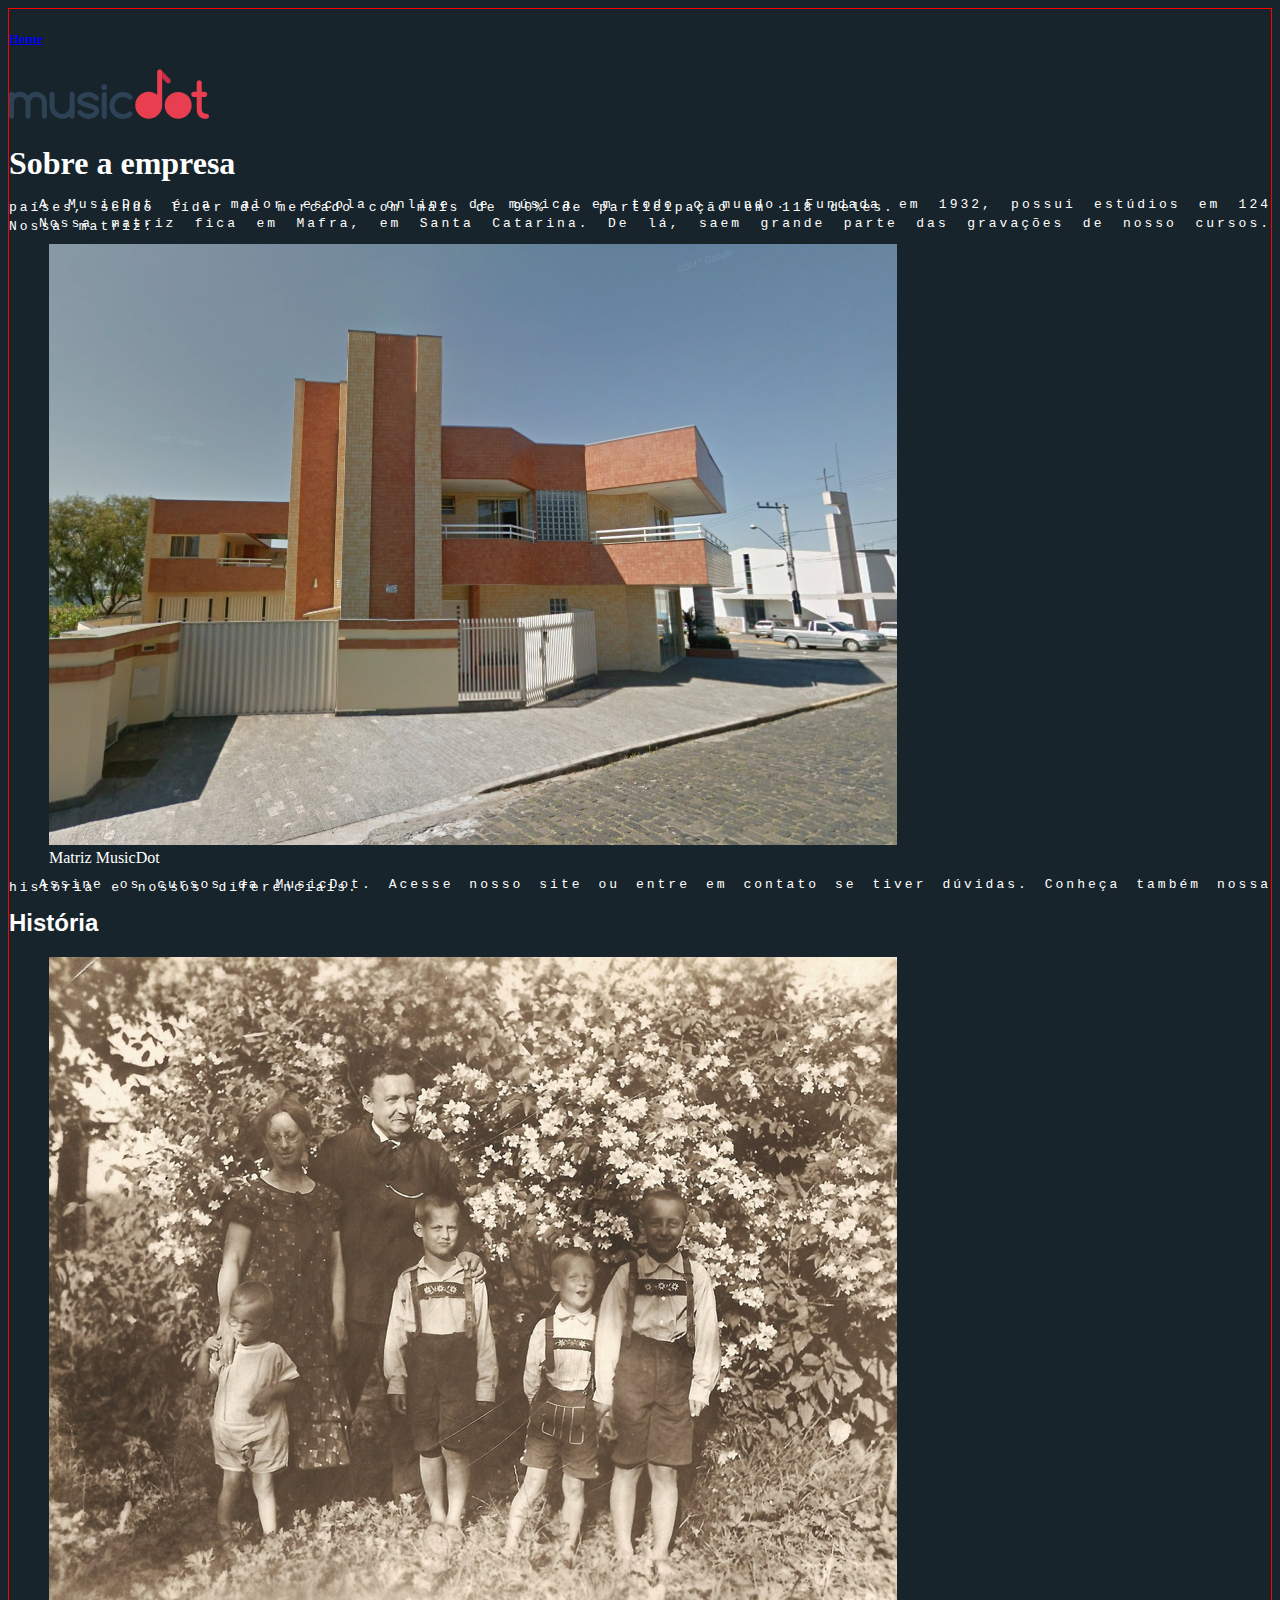
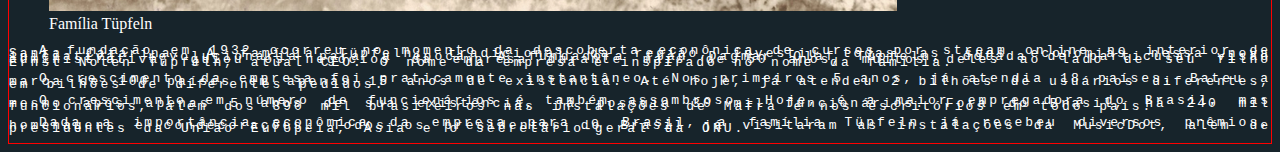
==== projeto-musicdot/sobre.html @ 9d93fa27 "teste no css" ====
<!Doctype html>

<html lang="pt-BR">
    <head>
        <meta charset="utf-8"/>
        <title>
            MusicDot | Sobre a empresa
        </title>
        <link href="img/favicon.ico" rel="icon" />
    </head>
    <style>
        body{ 
            background-color:#17242b;
            color:white;
            border-color: red;
            border-style: solid;
            border-width: 1px;
            
        }
        p{
            font-family:monospace;
            text-align: justify;
        }
        h1 {
            font-family:serif;
        }
        h2 {
            font-family:sans-serif
        }
        p {
            line-height: 3px; /* tamanho da altura de cada linha */
            letter-spacing: 3px; /* tamanho do espaço entre cada letra */
            word-spacing: 5px; /* tamanho do espaço entre cada palavra */
            text-indent: 30px; /* tamanho da margem da primeira linha do texto */
        }

    </style>
    <body>
        <h5><a href="index.html">Home</a></h5>
        
        <img src="img/logo.svg" alt="MusicDot">

        <h1> Sobre a empresa </h1>

        <p>
            A MusicDot é a maior escola online de música em todo o mundo. Fundada em 1932, possui estúdios em 124 países, sendo líder de mercado com mais de 90% de participação em 118 deles.
        </p>

        <p>
            Nossa matriz fica em Mafra, em Santa Catarina. De lá, saem grande parte das gravações de nosso
            cursos. Nossa matriz:
        </p>

        <figure>
            <img src="img/matriz-musicdot.png" alt="Matriz da musicdot"/>
            <figcaption>Matriz MusicDot</figcaption>
        </figure>

        <p>
            Assine os cursos da MusicDot. Acesse nosso site ou entre em contato
            se tiver dúvidas. Conheça também nossa história e nossos diferenciais.
        </p>

        <h2> História </h2>

        <figure>
            <img src="img/familia-tupfeln.jpg" alt="Foto da família tüpfeln">
            <figcaption>Família Tüpfeln</figcaption>
        </figure>

        <p>
            A fundação em 1932 ocorreu no momento da descoberta econônica de cursos por stream online no interior de Santa Catarina. A família Tüpfeln, tradicional da região, investiu todas as suas economias nessa nova iniciativa, revolucionária para a época. A fundadora frau Dagmar Olaf Tüpfeln, dotada de particular visão administrativa, guiou os negócios da empresa durante mais de 50 anos, muitos deles ao lado de seu filho Ernst Noten Tüpfeln, atual CEO. O nome da empresa é inspirado no nome da família.
        </p>

        <p>
            O crescimento da empresa foi praticamente instantâneo. Nos primeiros 5 anos, já atendia 18 países. Bateu a marca de 100 países em apenas 15 anos de existência. Até hoje, já atendeu 2 bilhões de usuários diferentes, em bilhões de diferentes pedidos.
        </p>

        <p>
            O crescimento em número de funcionários é também assombroso. Hoje, é a maior empregadora do Brasil, mas mesmo após apenas 5 anos de sua existência, já possuía 30 mil funcionários. Fora do Brasil, há 240 mil funcionários, além dos 890 mil brasileiros nas instalações de Mafra e nos escritórios em todo país.
        </p>

        <p>
            Dada a importância econômica da empresa para o Brasil, a família Tüpfeln já recebeu diversos prêmios, homenagens e condecorações. Todos os presidentes do Brasil já visitaram as instalações da MusicDot, além de presidentes da União Européia, Ásia e o secretário-geral da ONU.
        </p>
    </body>
</html>
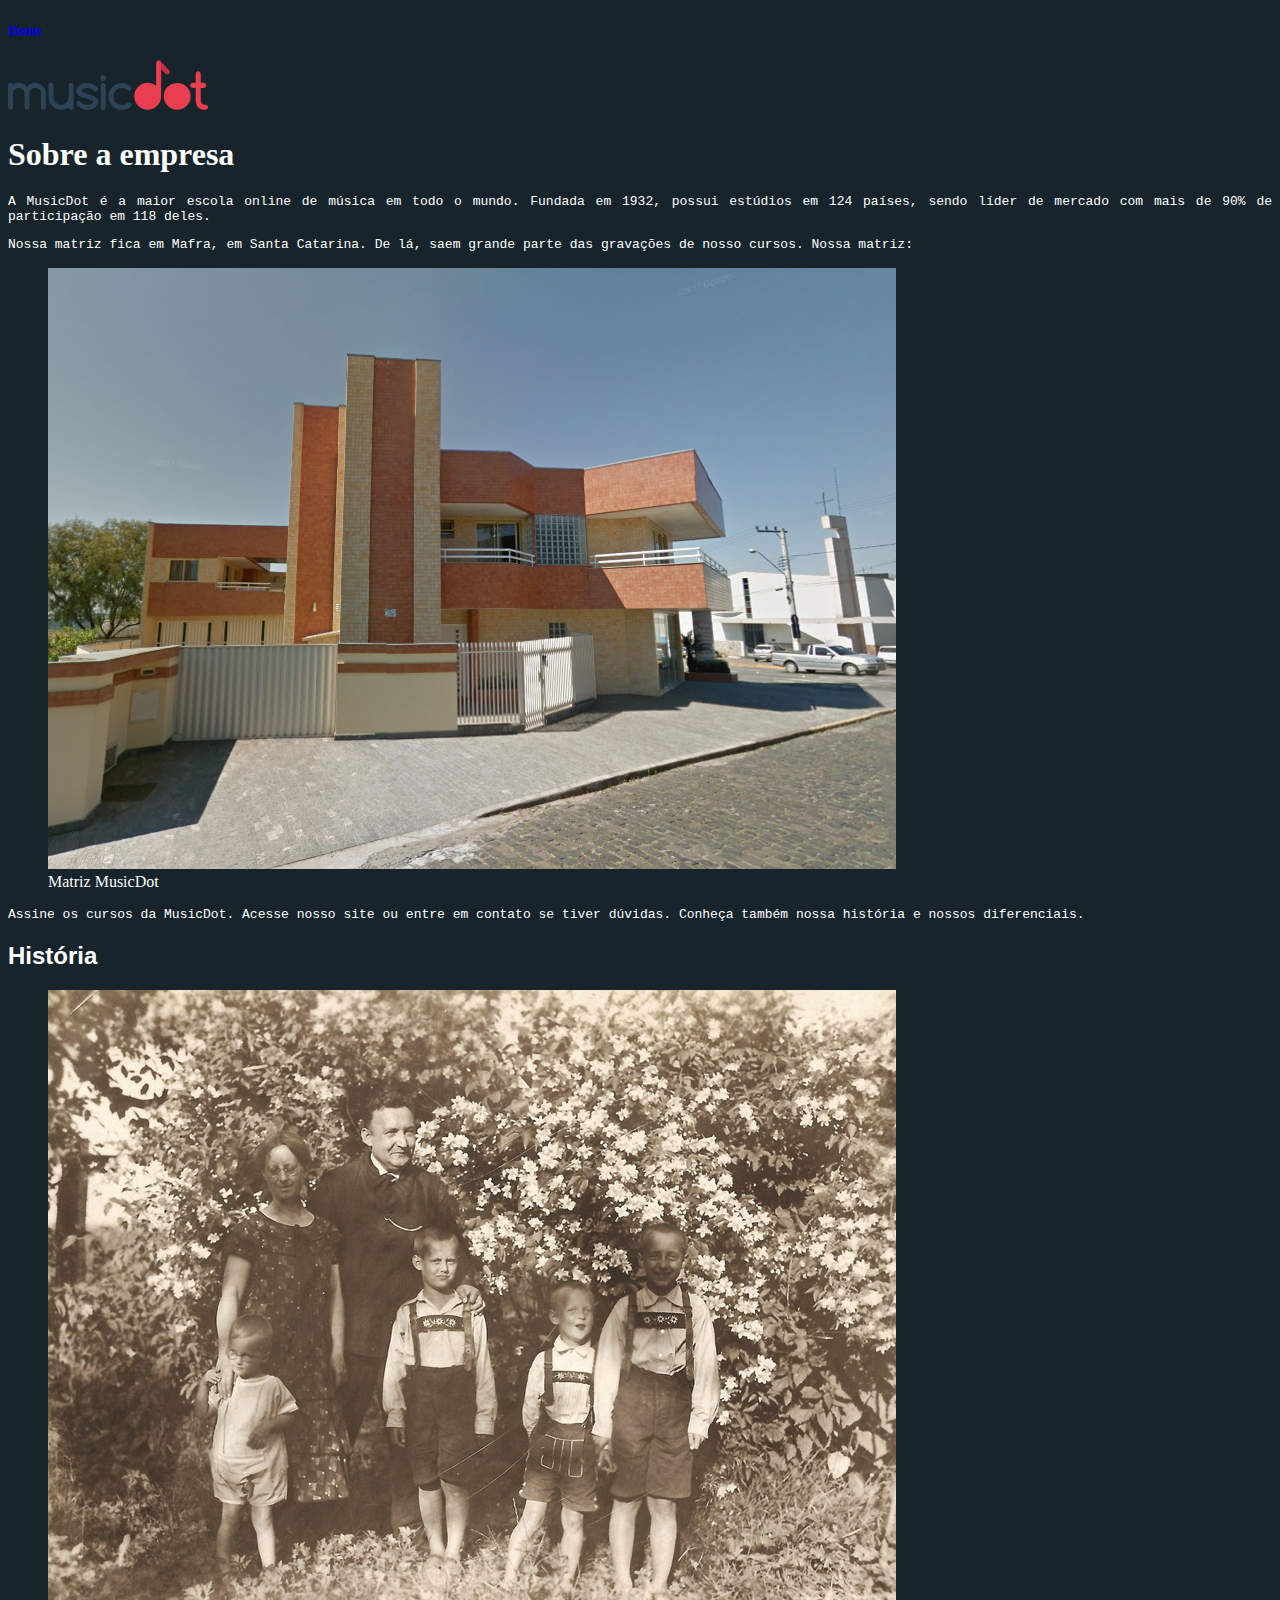
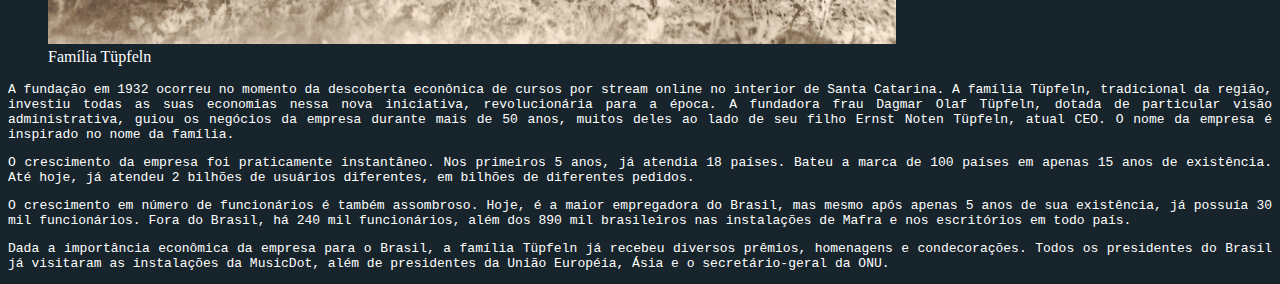
==== commit 0bd6e7e0: "teste undone" ====
--- a/projeto-musicdot/sobre.html
+++ b/projeto-musicdot/sobre.html
@@ -11,11 +11,7 @@
     <style>
         body{ 
             background-color:#17242b;
-            color:white;
-            border-color: red;
-            border-style: solid;
-            border-width: 1px;
-            
+            color:white;            
         }
         p{
             font-family:monospace;
@@ -27,13 +23,6 @@
         h2 {
             font-family:sans-serif
         }
-        p {
-            line-height: 3px; /* tamanho da altura de cada linha */
-            letter-spacing: 3px; /* tamanho do espaço entre cada letra */
-            word-spacing: 5px; /* tamanho do espaço entre cada palavra */
-            text-indent: 30px; /* tamanho da margem da primeira linha do texto */
-        }
-
     </style>
     <body>
         <h5><a href="index.html">Home</a></h5>
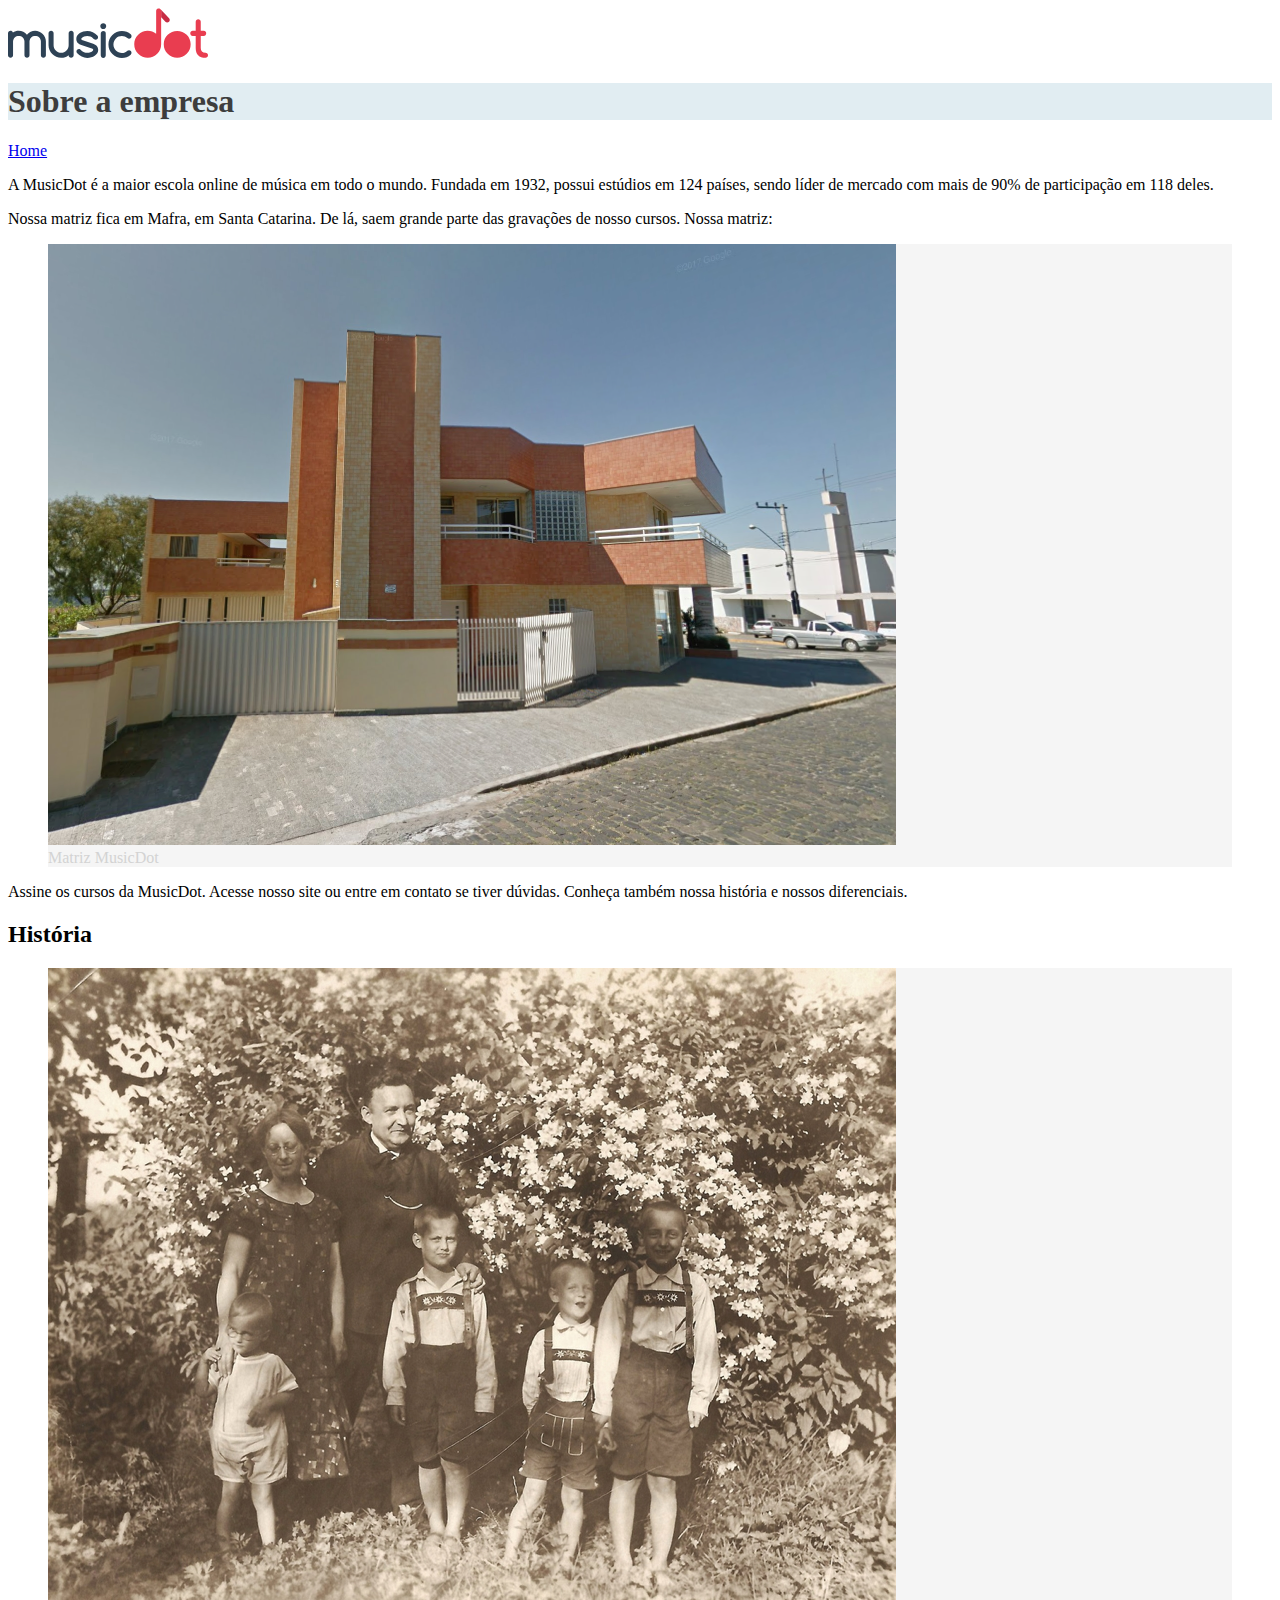
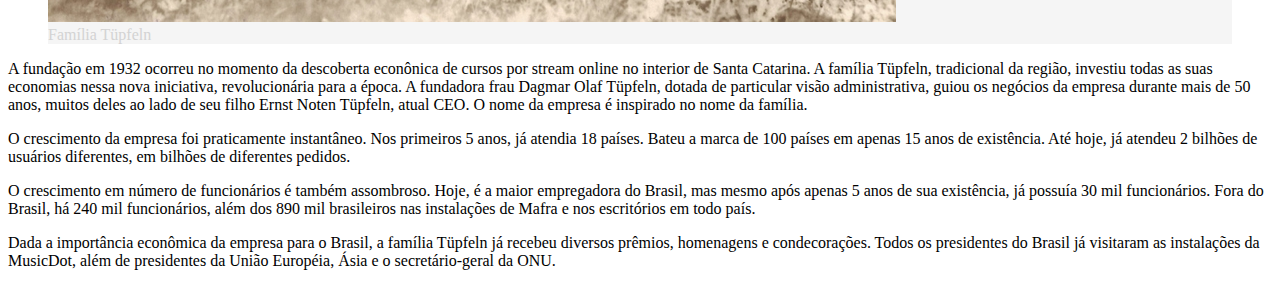
==== commit 1bdd8fb3: "comments" ====
--- a/projeto-musicdot/sobre.html
+++ b/projeto-musicdot/sobre.html
@@ -7,29 +7,16 @@
             MusicDot | Sobre a empresa
         </title>
         <link href="img/favicon.ico" rel="icon" />
+        <link rel="stylesheet" href="css/sobre.css" />
     </head>
-    <style>
-        body{ 
-            background-color:#17242b;
-            color:white;            
-        }
-        p{
-            font-family:monospace;
-            text-align: justify;
-        }
-        h1 {
-            font-family:serif;
-        }
-        h2 {
-            font-family:sans-serif
-        }
-    </style>
+ 
     <body>
-        <h5><a href="index.html">Home</a></h5>
-        
+                
         <img src="img/logo.svg" alt="MusicDot">
 
         <h1> Sobre a empresa </h1>
+        
+        <a href="index.html">Home</a> <!-- Botão temporário  -->
 
         <p>
             A MusicDot é a maior escola online de música em todo o mundo. Fundada em 1932, possui estúdios em 124 países, sendo líder de mercado com mais de 90% de participação em 118 deles.
--- a/projeto-musicdot/css/sobre.css
+++ b/projeto-musicdot/css/sobre.css
@@ -0,0 +1,11 @@
+h1{
+    color: #3D3D3D;
+    background-color: #E1EDF2;
+}
+h2{
+    border: 0px, 0px, 1px, 0px;
+}
+figure{
+    color: lightgrey;
+    background-color: whitesmoke;
+}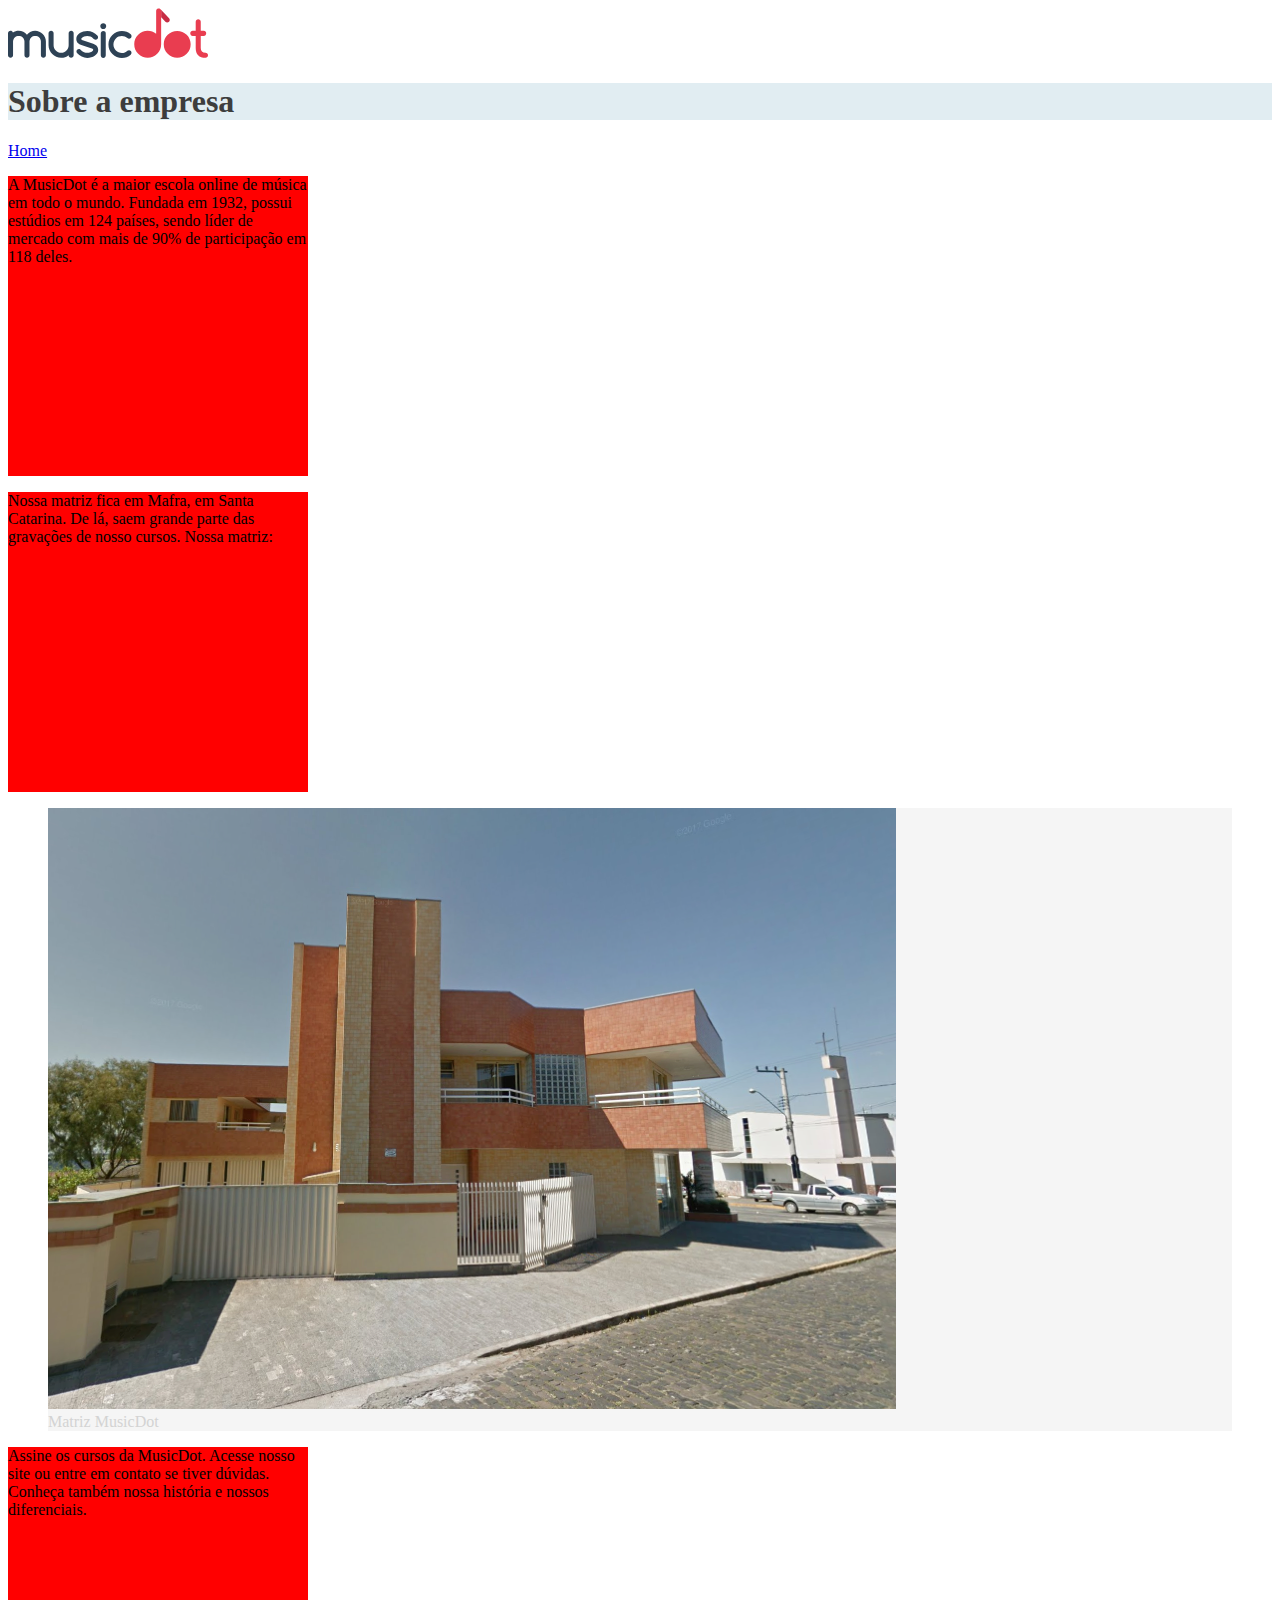
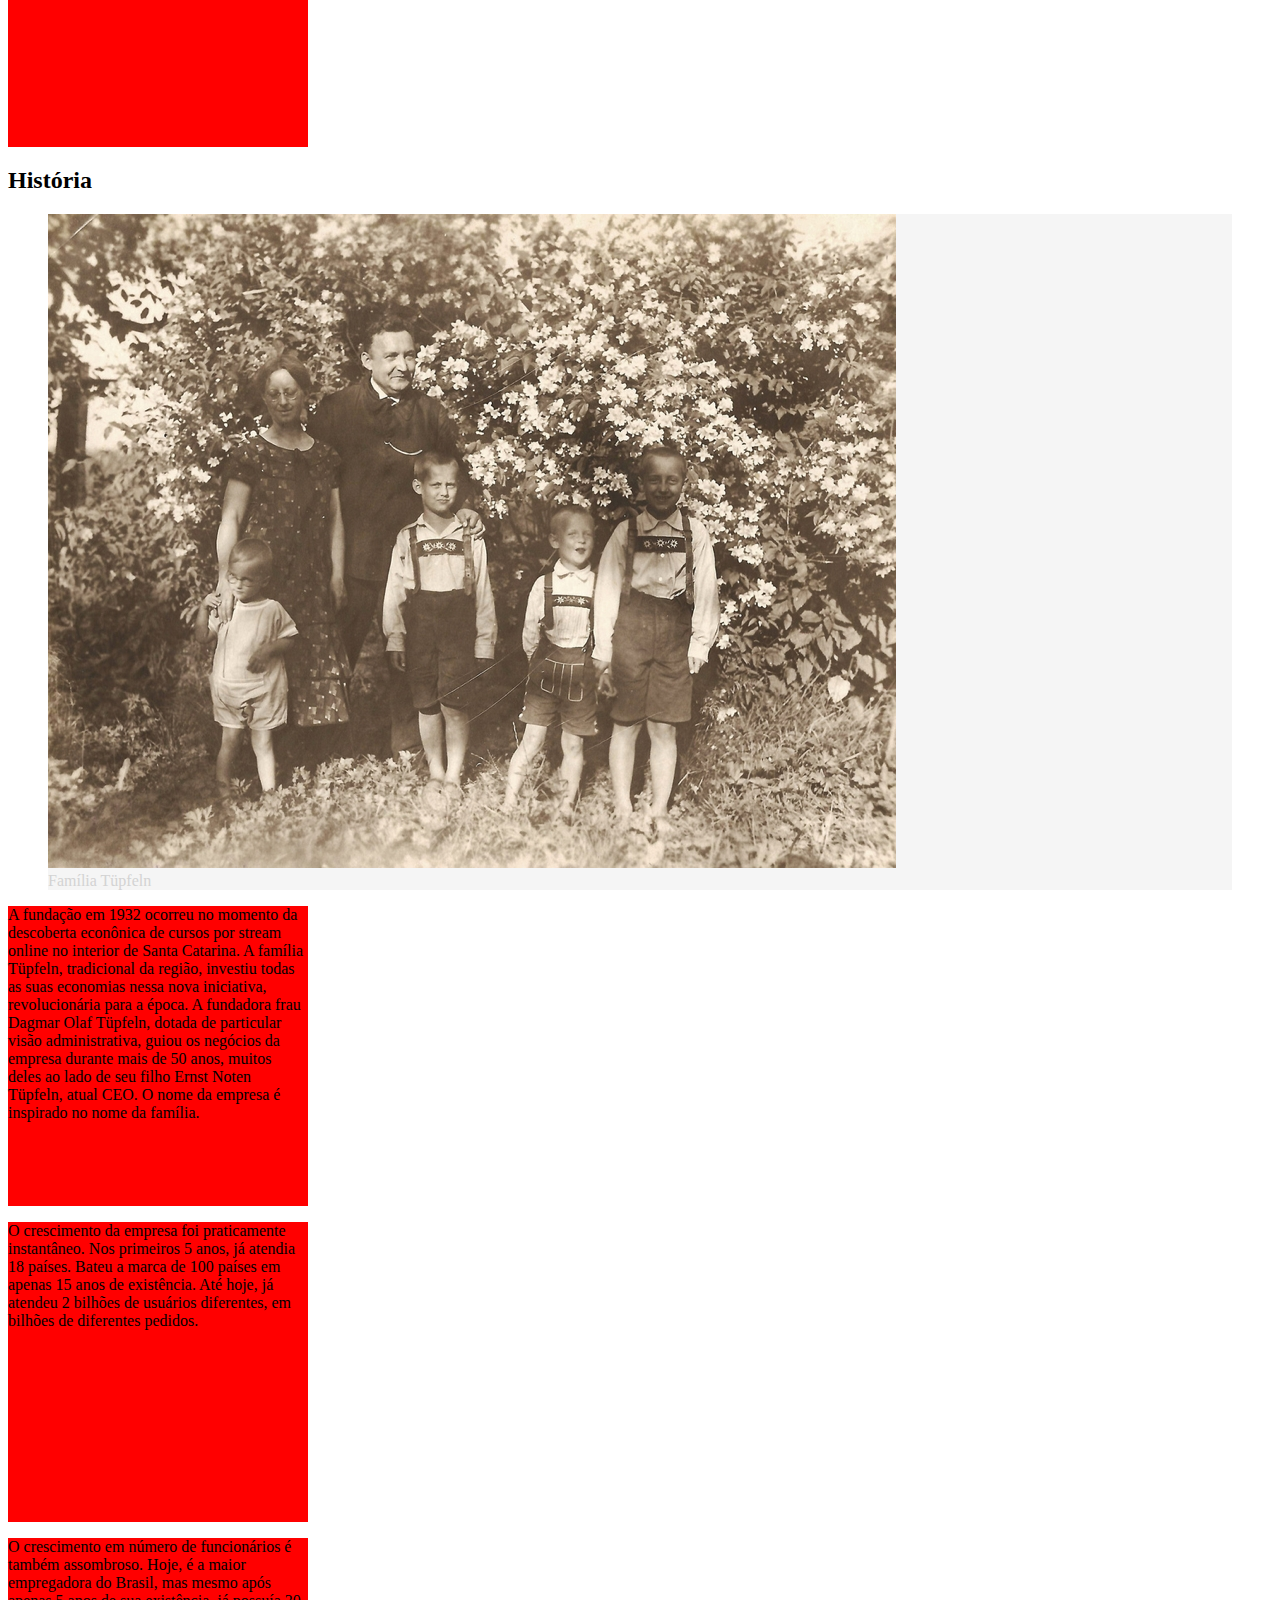
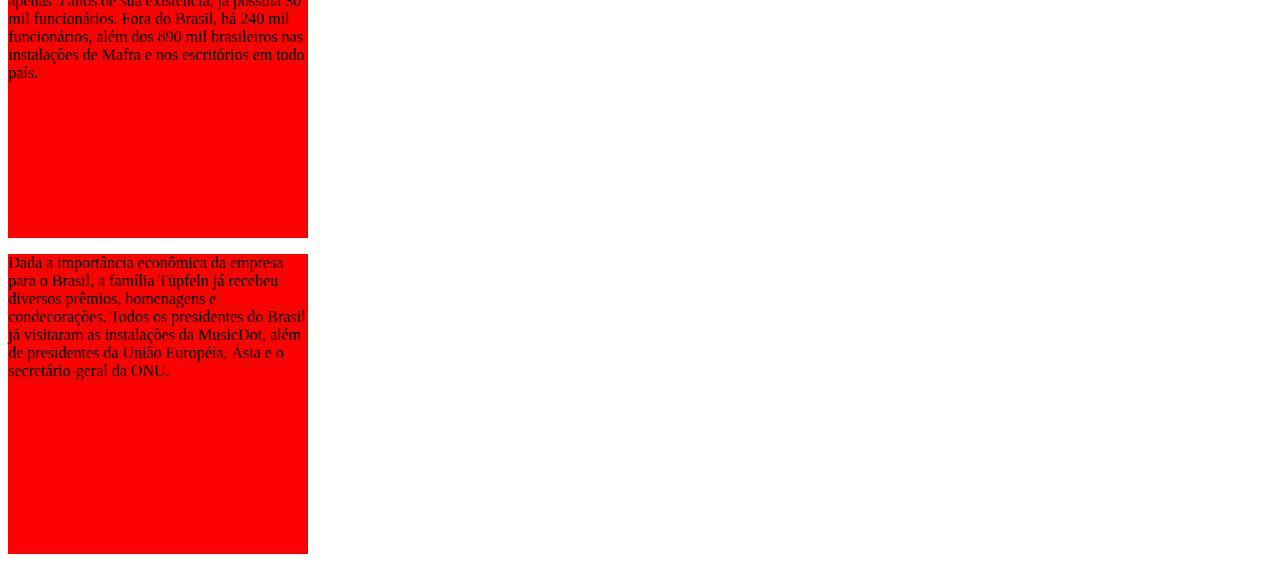
==== commit 5152ccf7: "Merge pull request #1 from Philliph3/main" ====
--- a/projeto-musicdot/sobre.html
+++ b/projeto-musicdot/sobre.html
@@ -9,7 +9,13 @@
         <link href="img/favicon.ico" rel="icon" />
         <link rel="stylesheet" href="css/sobre.css" />
     </head>
- 
+    <style>
+        p{
+            background-color: red;
+            height: 300px;
+            width: 300px;
+        }
+    </style>
     <body>
                 
         <img src="img/logo.svg" alt="MusicDot">
@@ -60,4 +66,4 @@
             Dada a importância econômica da empresa para o Brasil, a família Tüpfeln já recebeu diversos prêmios, homenagens e condecorações. Todos os presidentes do Brasil já visitaram as instalações da MusicDot, além de presidentes da União Européia, Ásia e o secretário-geral da ONU.
         </p>
     </body>
-</html>+</html>
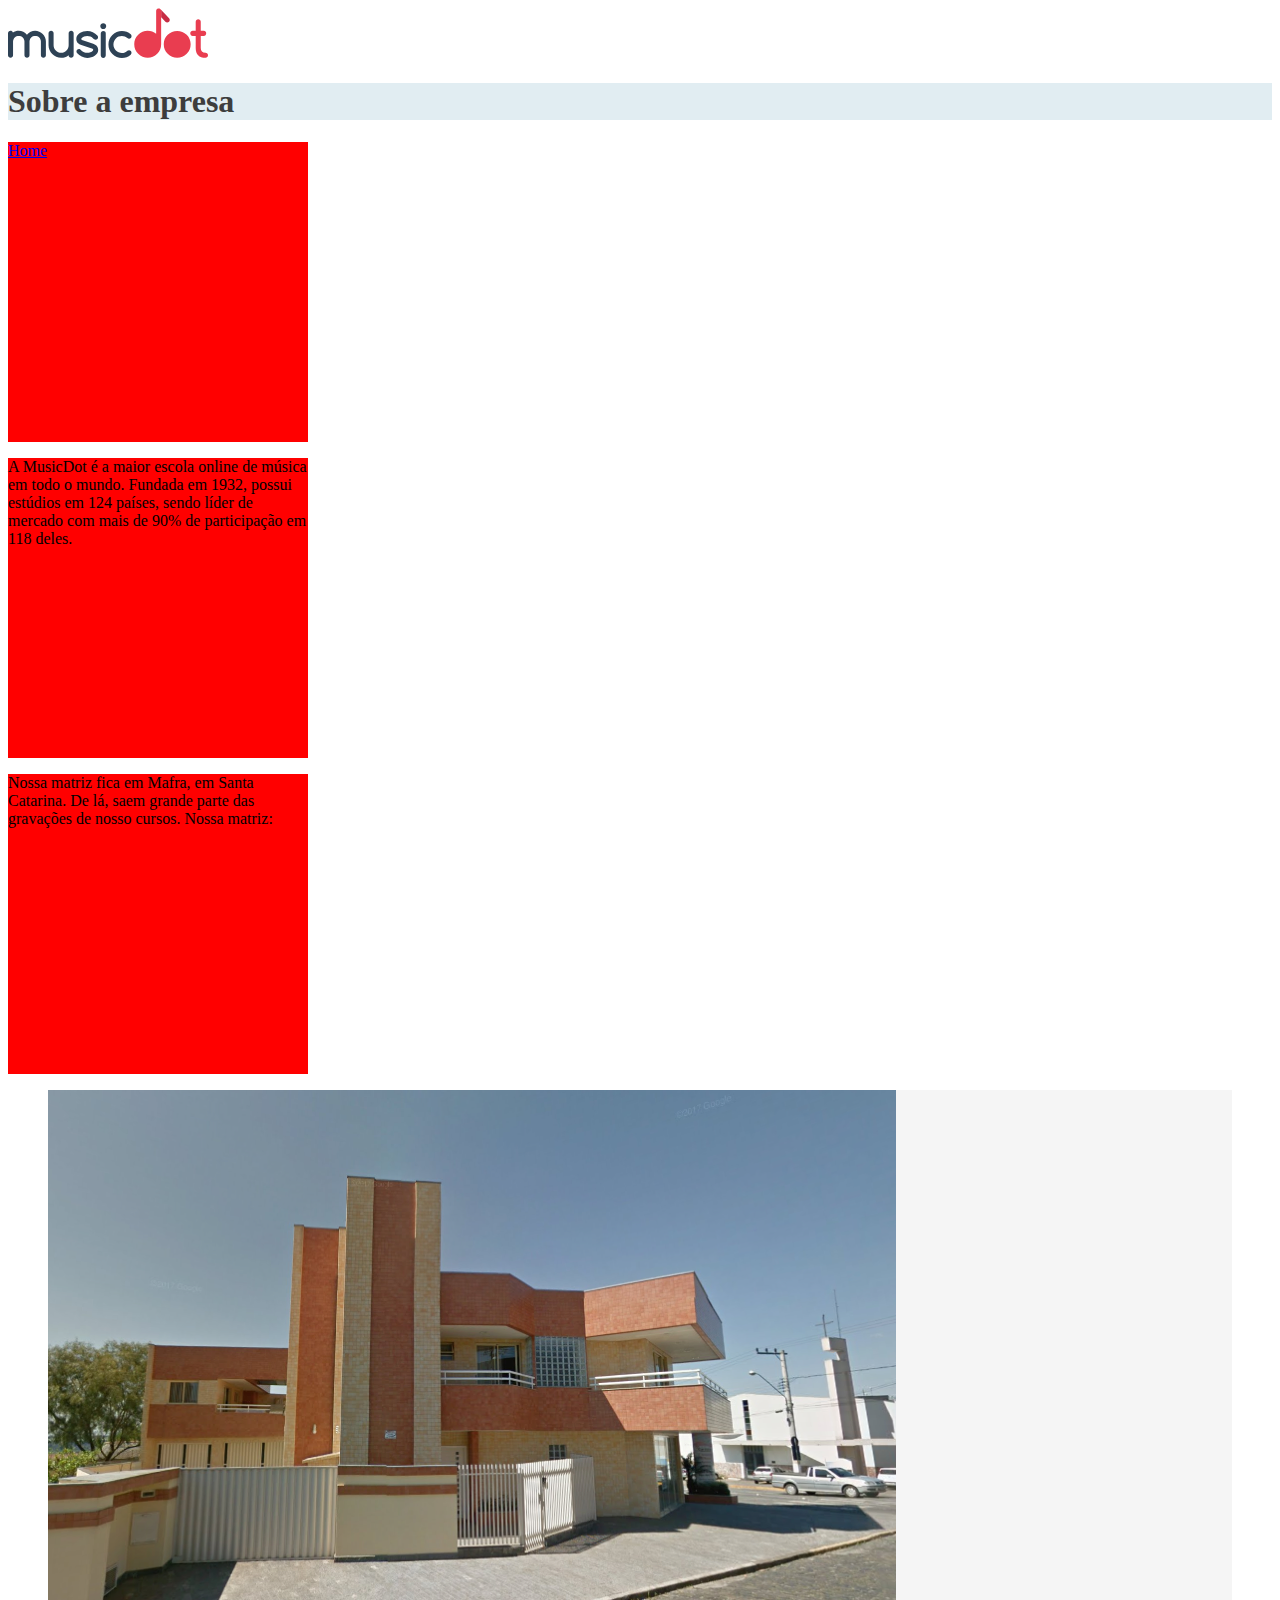
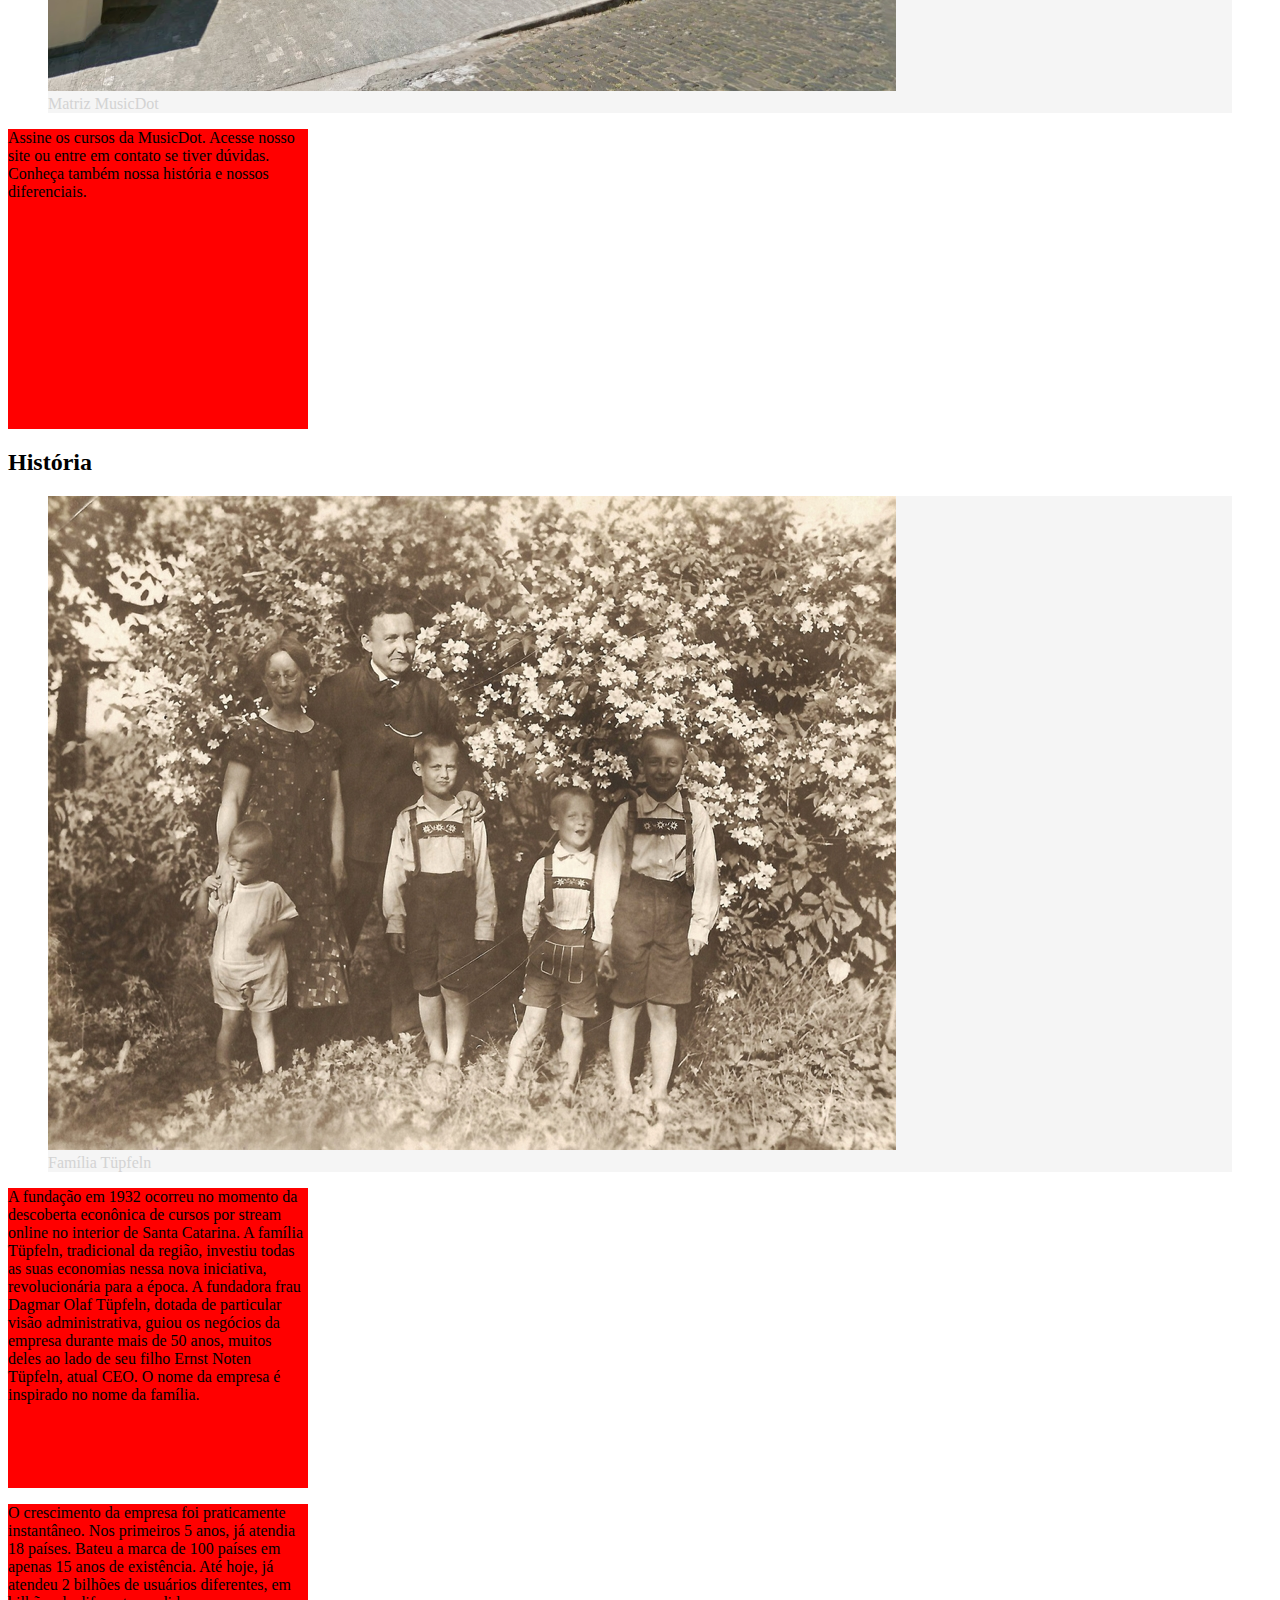
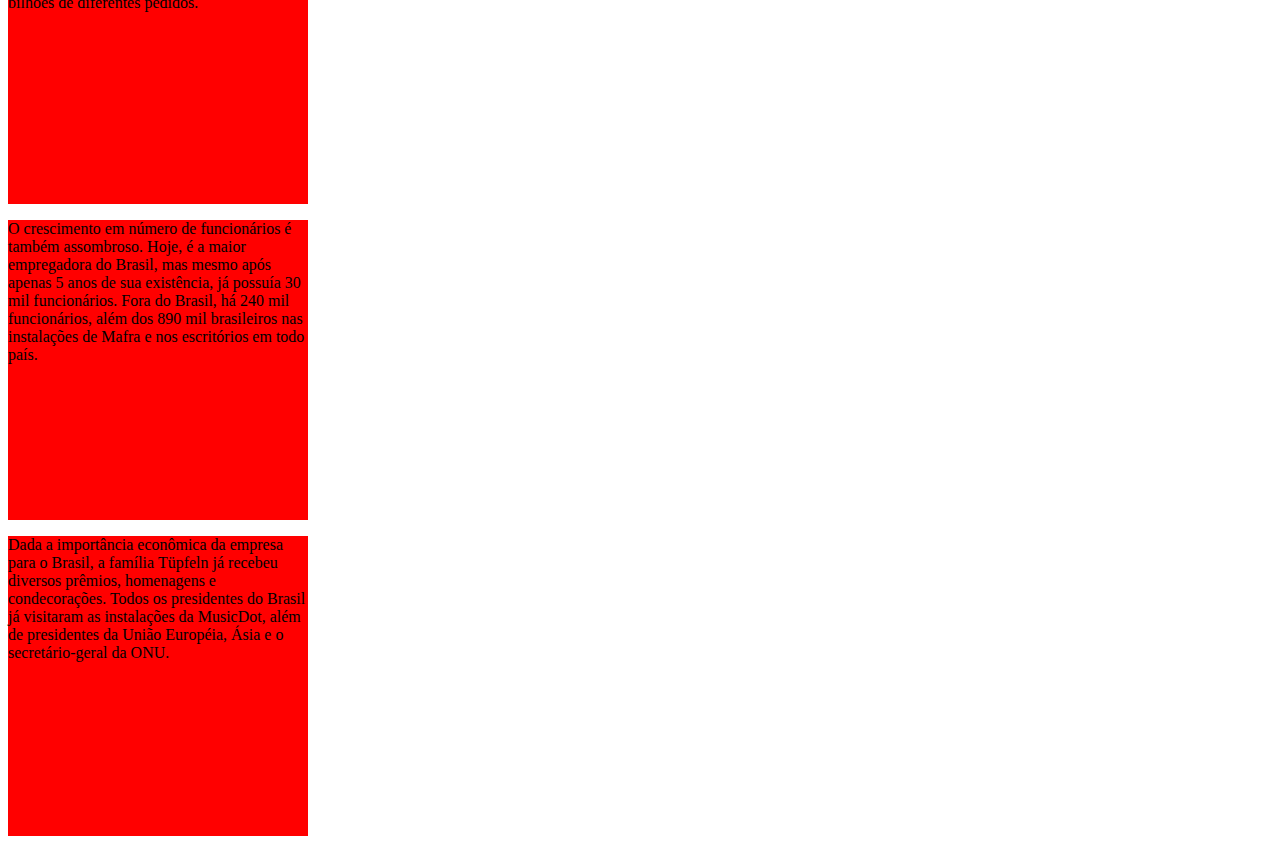
==== commit 5c1fc18e: "Update sobre.html" ====
--- a/projeto-musicdot/sobre.html
+++ b/projeto-musicdot/sobre.html
@@ -22,7 +22,7 @@
 
         <h1> Sobre a empresa </h1>
         
-        <a href="index.html">Home</a> <!-- Botão temporário  -->
+        <p><a href="index.html">Home</a></p> <!-- Botão temporário  -->
 
         <p>
             A MusicDot é a maior escola online de música em todo o mundo. Fundada em 1932, possui estúdios em 124 países, sendo líder de mercado com mais de 90% de participação em 118 deles.
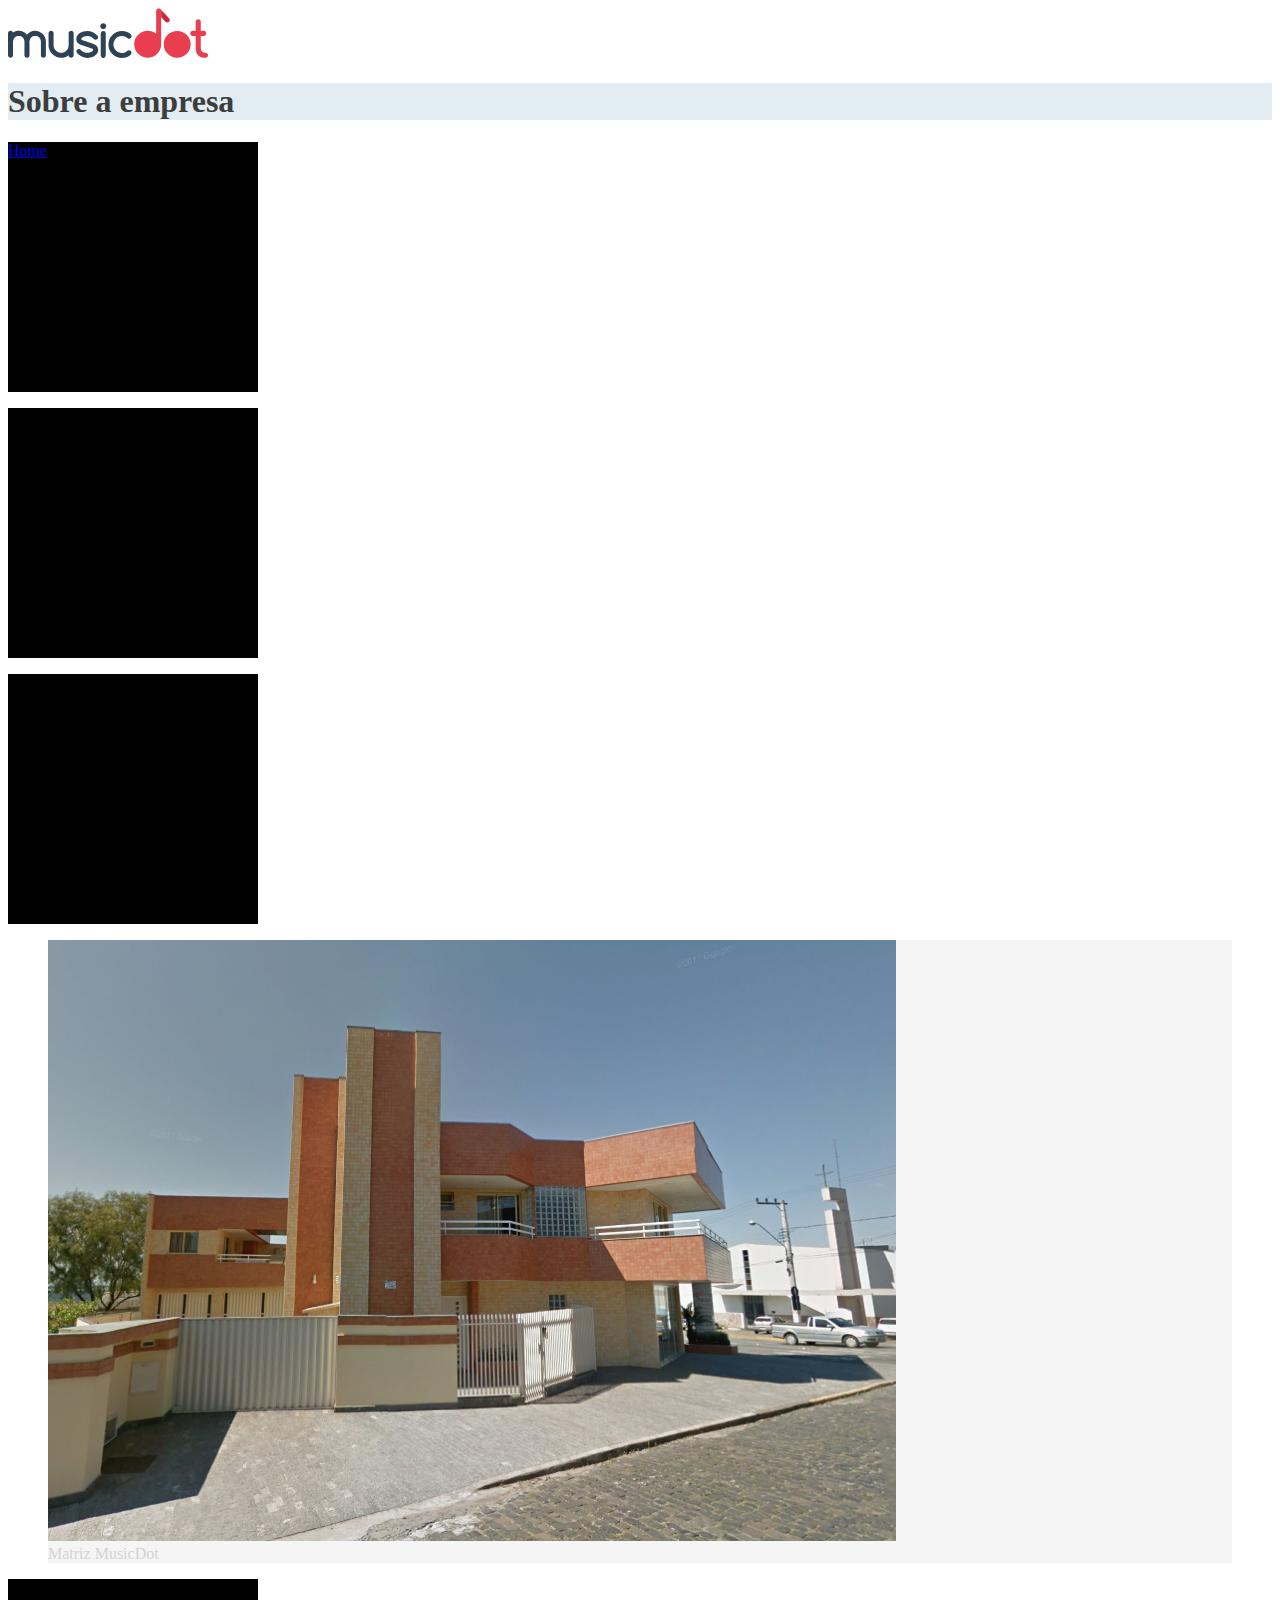
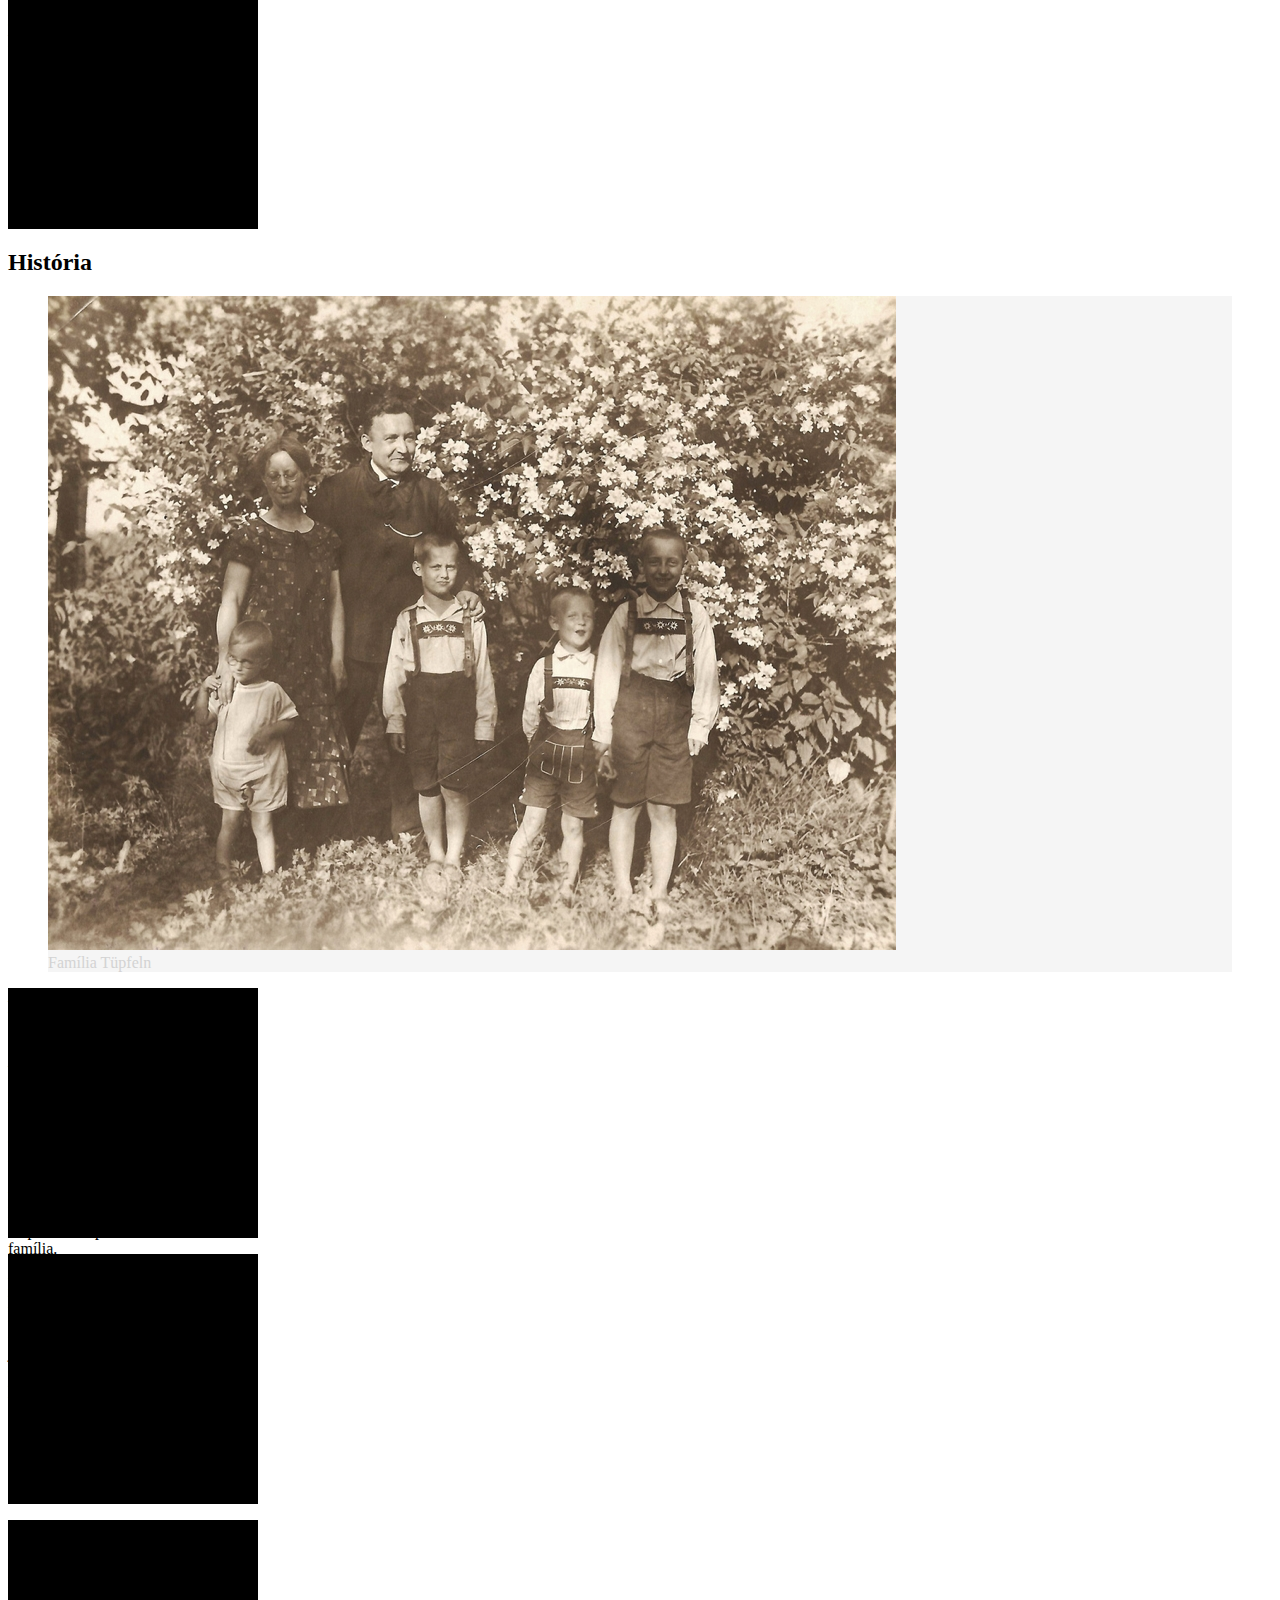
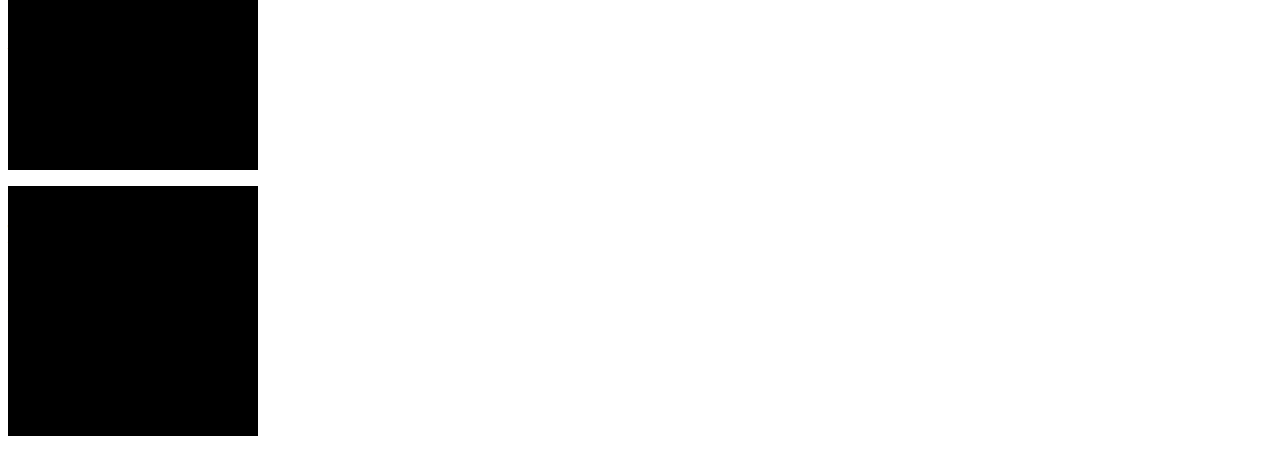
==== commit d846cb57: "Merge pull request #2 from Philliph3/main" ====
--- a/projeto-musicdot/sobre.html
+++ b/projeto-musicdot/sobre.html
@@ -11,9 +11,9 @@
     </head>
     <style>
         p{
-            background-color: red;
-            height: 300px;
-            width: 300px;
+            background-color: black;
+            height: 250px;
+            width: 250px;
         }
     </style>
     <body>
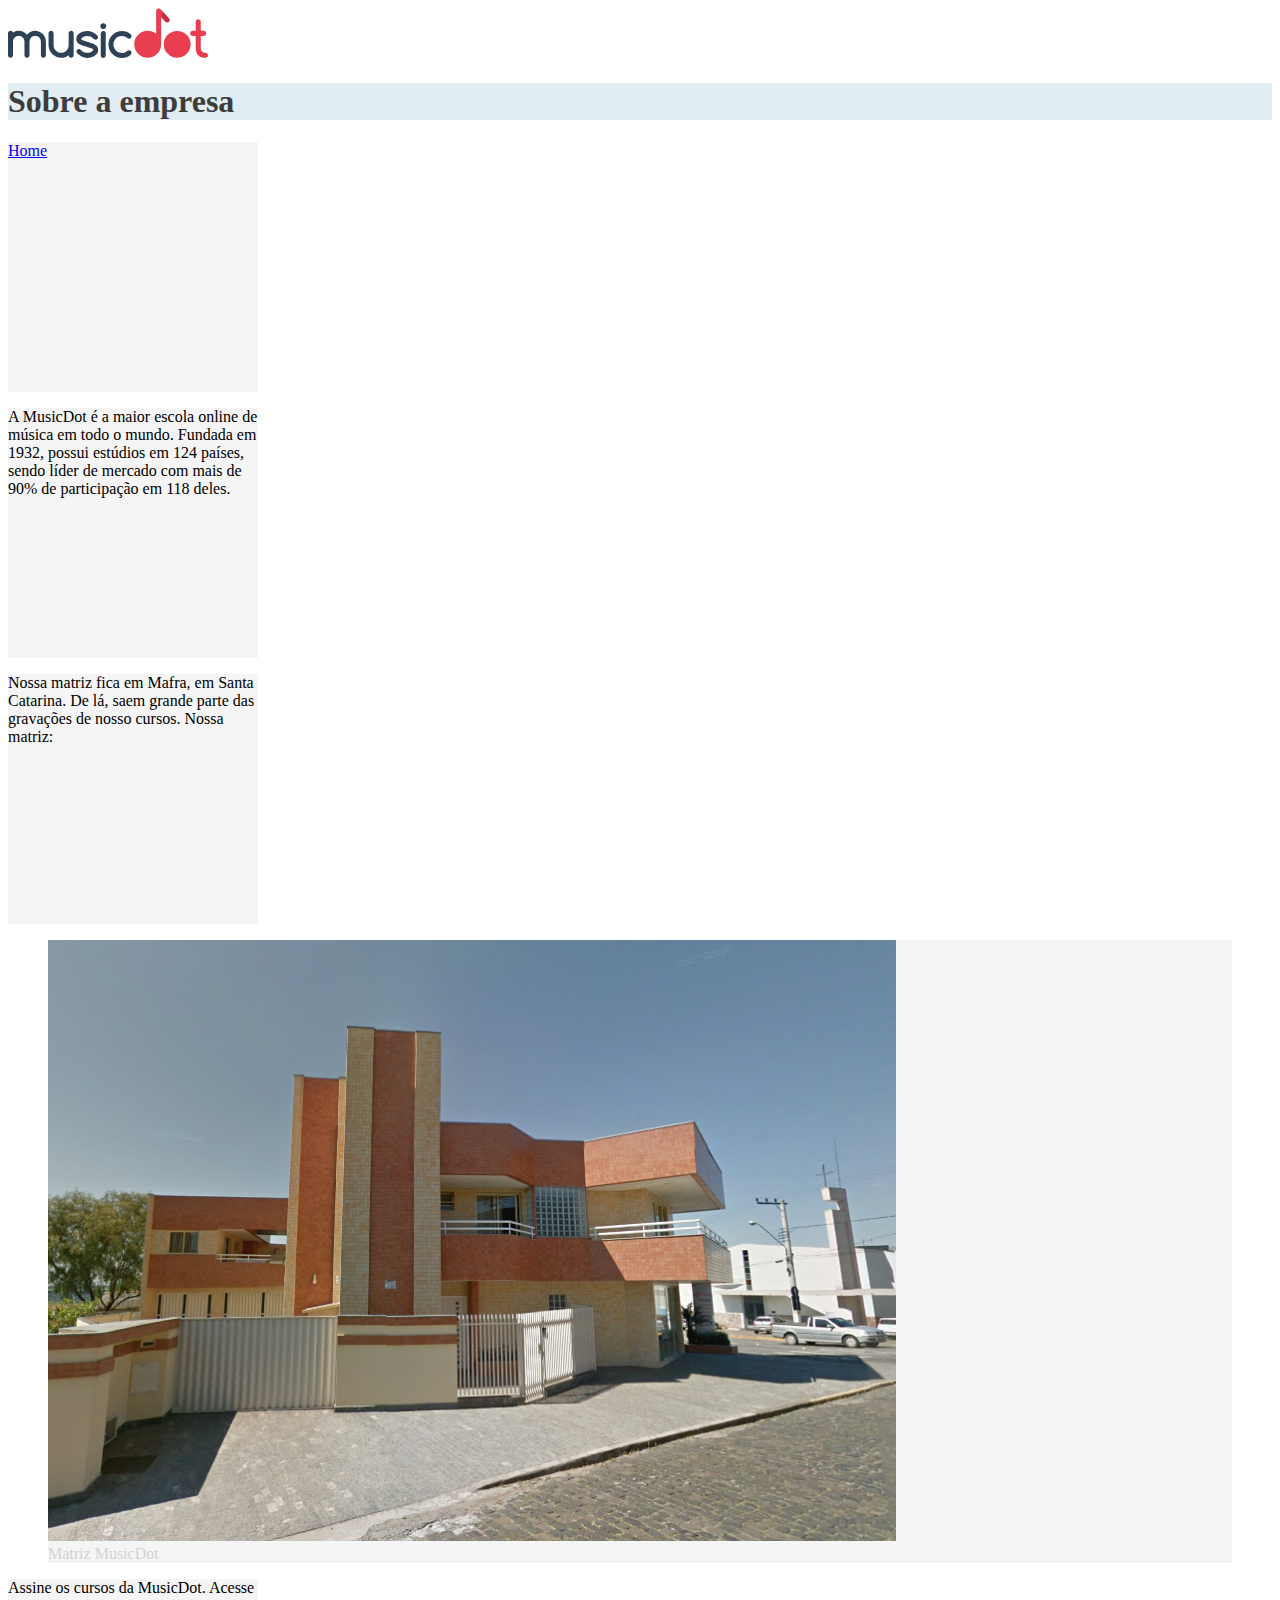
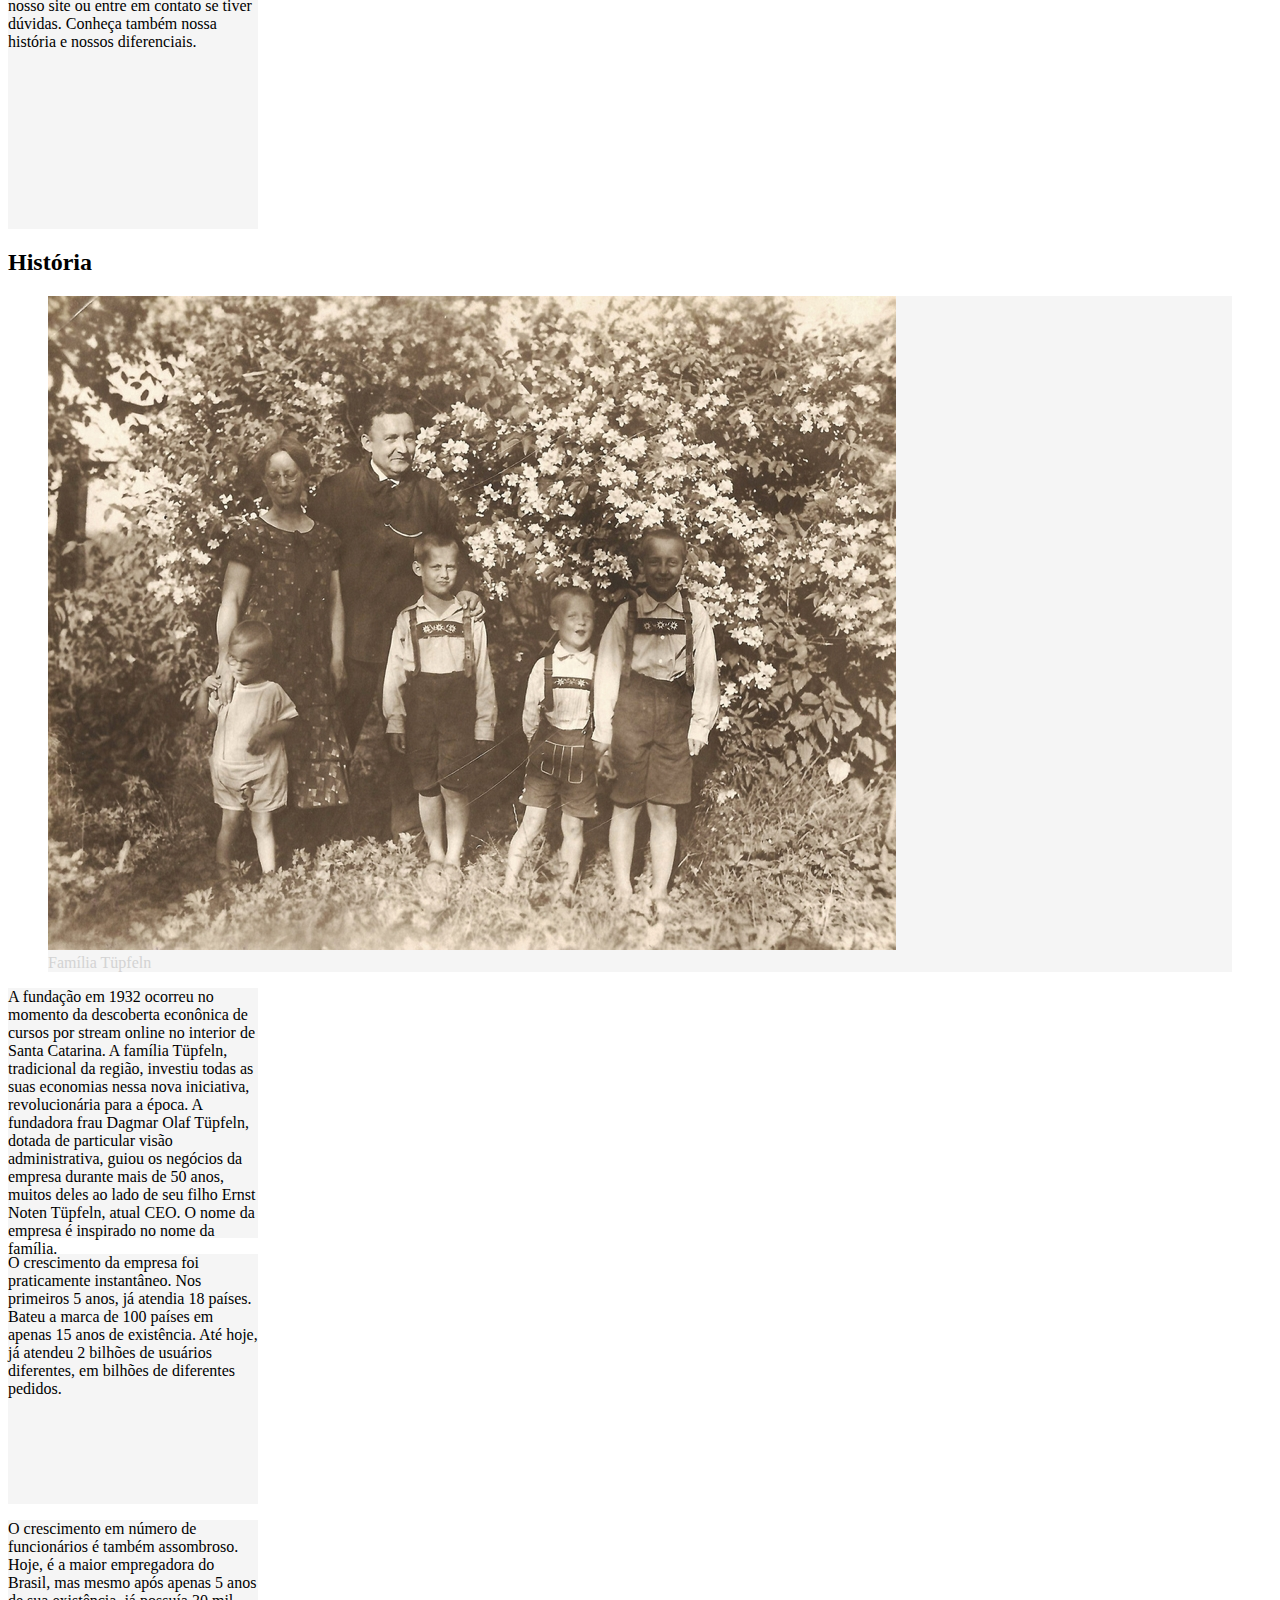
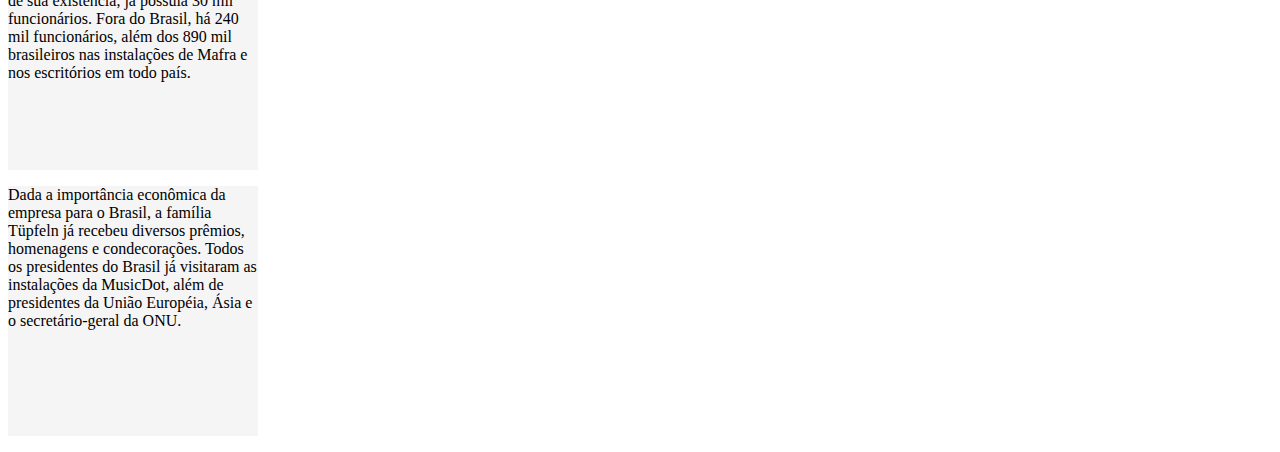
==== commit 21315a27: "Merge pull request #3 from Philliph3/main" ====
--- a/projeto-musicdot/sobre.html
+++ b/projeto-musicdot/sobre.html
@@ -11,7 +11,7 @@
     </head>
     <style>
         p{
-            background-color: black;
+            background-color: whitesmoke;
             height: 250px;
             width: 250px;
         }
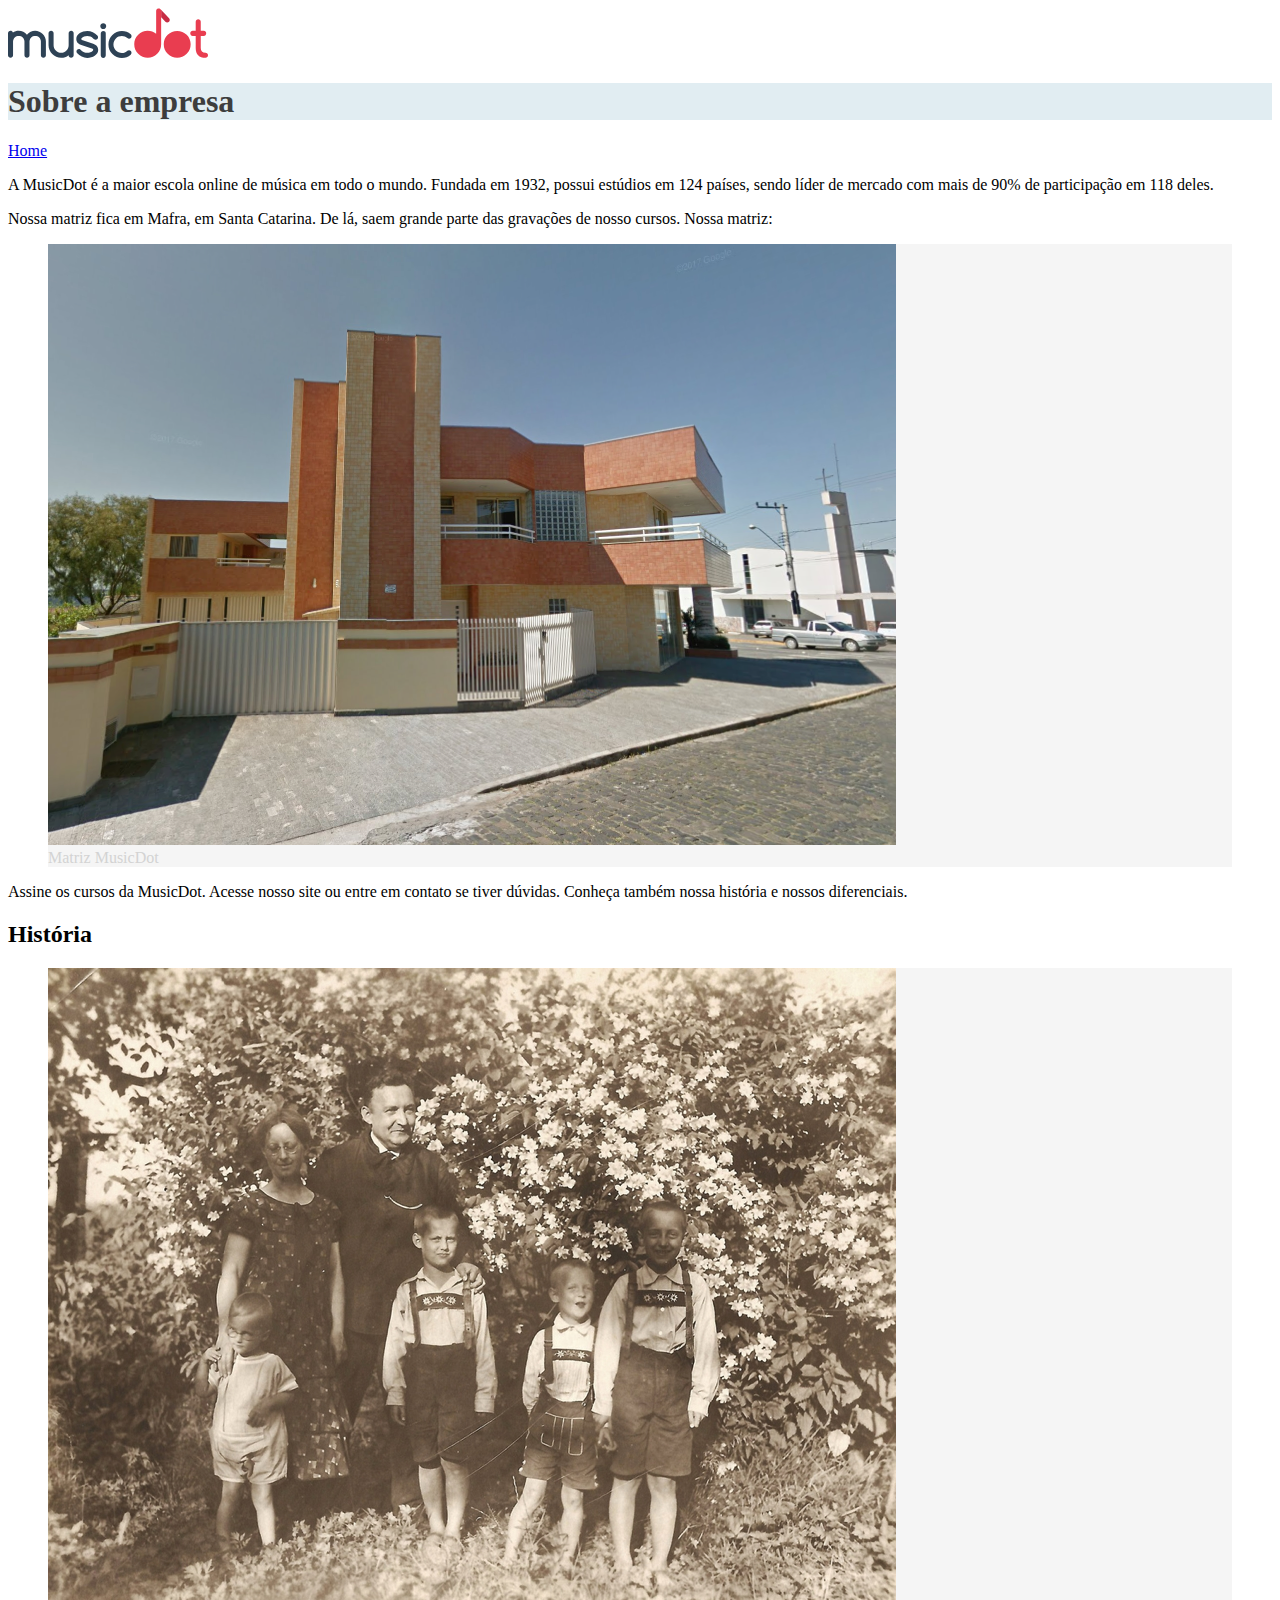
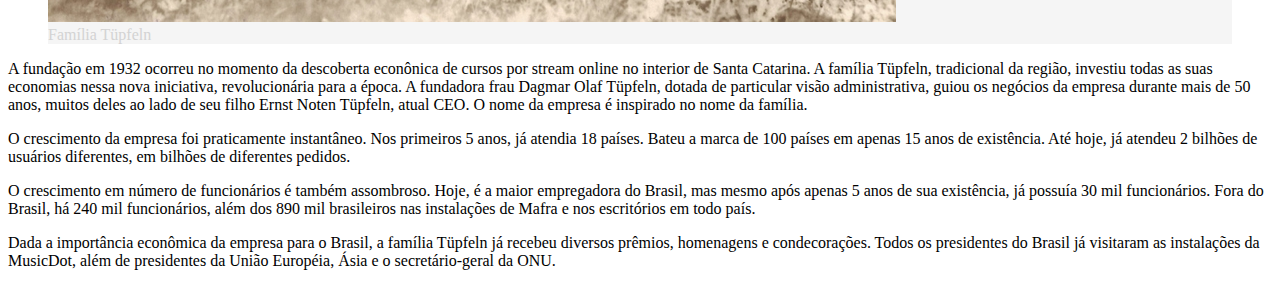
==== commit 49f1e097: "Merge pull request #4 from Philliph3/main" ====
--- a/projeto-musicdot/sobre.html
+++ b/projeto-musicdot/sobre.html
@@ -9,13 +9,7 @@
         <link href="img/favicon.ico" rel="icon" />
         <link rel="stylesheet" href="css/sobre.css" />
     </head>
-    <style>
-        p{
-            background-color: whitesmoke;
-            height: 250px;
-            width: 250px;
-        }
-    </style>
+    
     <body>
                 
         <img src="img/logo.svg" alt="MusicDot">
